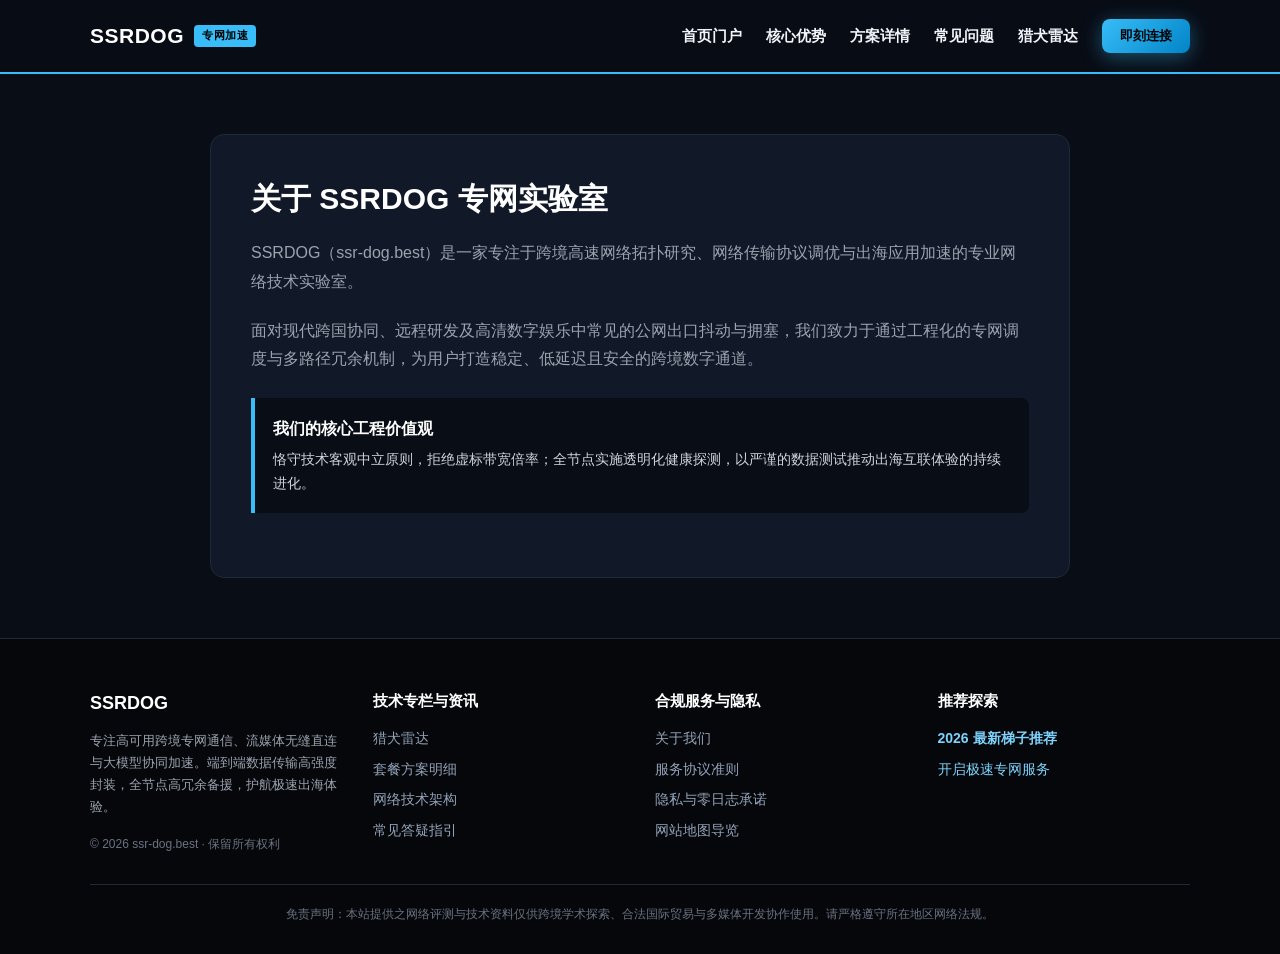
==== about.html @ 524ec729 "feat: deploy ssr-dog.best unique design, card grid, SVG motion & SEO articles" ====
<!DOCTYPE html>
<html lang="zh-CN">
<head>
  <meta charset="UTF-8">
  <meta name="viewport" content="width=device-width, initial-scale=1.0">
  <title>关于我们 - SSRDOG 网络工程实验室与技术初衷</title>
  <meta name="description" content="了解 SSRDOG 专网技术实验室的测试宗旨、网络路由优化理念与第三方中立测评准则。">
  <link rel="canonical" href="https://ssr-dog.best/about.html">
  <link rel="stylesheet" href="style.css">
</head>
<body>
  
  <header class="navbar">
    <div class="container nav-inner">
      <a href="index.html" class="brand-logo">
        <span>SSRDOG</span>
        <span class="brand-badge">专网加速</span>
      </a>
      <nav>
        <ul class="nav-links">
          <li><a href="index.html">首页门户</a></li>
          <li><a href="index.html#features">核心优势</a></li>
          <li><a href="index.html#pricing">方案详情</a></li>
          <li><a href="index.html#faq">常见问题</a></li>
          <li><a href="hound-radar.html">猎犬雷达</a></li>
          <li><a href="https://ww012.twilightaff.com/#/?code=A56DH1Af" class="btn-aff-cta" target="_blank" rel="nofollow" style="padding: 7px 18px; font-size: 13px;">即刻连接</a></li>
        </ul>
      </nav>
    </div>
  </header>


  <main style="padding: 60px 0;">
    <div class="container" style="max-width: 860px; background:#111827; border:1px solid #1e293b; border-radius:14px; padding:40px;">
      
        <h1 style="font-size:30px; font-weight:800; color:#fff; margin-bottom:16px;">关于 SSRDOG 专网实验室</h1>
        <p style="color:#9ca3af; line-height:1.8; margin-bottom:20px;">
          SSRDOG（ssr-dog.best）是一家专注于跨境高速网络拓扑研究、网络传输协议调优与出海应用加速的专业网络技术实验室。
        </p>
        <p style="color:#9ca3af; line-height:1.8; margin-bottom:20px;">
          面对现代跨国协同、远程研发及高清数字娱乐中常见的公网出口抖动与拥塞，我们致力于通过工程化的专网调度与多路径冗余机制，为用户打造稳定、低延迟且安全的跨境数字通道。
        </p>
        <div style="background:#090d16; border-left:4px solid #38bdf8; padding:18px; margin:24px 0; border-radius:0 8px 8px 0;">
          <h4 style="color:#fff; font-size:16px; margin-bottom:6px;">我们的核心工程价值观</h4>
          <p style="color:#d1d5db; font-size:14px; line-height:1.7;">
            恪守技术客观中立原则，拒绝虚标带宽倍率；全节点实施透明化健康探测，以严谨的数据测试推动出海互联体验的持续进化。
          </p>
        </div>
        
    </div>
  </main>

  
  <footer>
    <div class="container">
      <div class="footer-grid">
        <div>
          <div style="font-weight: 800; font-size: 18px; color: #fff; margin-bottom: 12px;">SSRDOG</div>
          <p style="line-height: 1.7; font-size: 13px; color: #9ca3af; margin-bottom: 16px;">
            专注高可用跨境专网通信、流媒体无缝直连与大模型协同加速。端到端数据传输高强度封装，全节点高冗余备援，护航极速出海体验。
          </p>
          <div style="font-size: 12px; color: #6b7280;">© 2026 ssr-dog.best · 保留所有权利</div>
        </div>
        <div>
          <h4 style="color: #fff; font-size: 15px; margin-bottom: 14px;">技术专栏与资讯</h4>
          <ul class="footer-links">
            <li><a href="hound-radar.html">猎犬雷达</a></li>
            <li><a href="index.html#pricing">套餐方案明细</a></li>
            <li><a href="index.html#features">网络技术架构</a></li>
            <li><a href="index.html#faq">常见答疑指引</a></li>
          </ul>
        </div>
        <div>
          <h4 style="color: #fff; font-size: 15px; margin-bottom: 14px;">合规服务与隐私</h4>
          <ul class="footer-links">
            <li><a href="about.html">关于我们</a></li>
            <li><a href="terms.html">服务协议准则</a></li>
            <li><a href="privacy.html">隐私与零日志承诺</a></li>
            <li><a href="sitemap.html">网站地图导览</a></li>
          </ul>
        </div>
        <div>
          <h4 style="color: #fff; font-size: 15px; margin-bottom: 14px;">推荐探索</h4>
          <ul class="footer-links">
            <li><a href="https://dajichang.mom/" target="_blank" style="color: #7dd3fc; font-weight: 600;">2026 最新梯子推荐</a></li>
            <li><a href="https://ww012.twilightaff.com/#/?code=A56DH1Af" target="_blank" rel="nofollow" style="color: #7dd3fc;">开启极速专网服务</a></li>
          </ul>
        </div>
      </div>
      <div style="border-top: 1px solid #1e293b; padding-top: 20px; text-align: center; font-size: 12px; color: #6b7280;">
        免责声明：本站提供之网络评测与技术资料仅供跨境学术探索、合法国际贸易与多媒体开发协作使用。请严格遵守所在地区网络法规。
      </div>
    </div>
  </footer>

</body>
</html>
---- style.css ----
/* Cyberpunk Synth Hound - ssr-dog.best */
* { margin: 0; padding: 0; box-sizing: border-box; }
html { scroll-behavior: smooth; }
body { background-color: #090d16; color: #f1f5f9; font-family: -apple-system, BlinkMacSystemFont, "Segoe UI", Roboto, "PingFang SC", "Hiragino Sans GB", "Microsoft YaHei", sans-serif; line-height: 1.6; overflow-x: hidden; }
.container { max-width: 1140px; margin: 0 auto; padding: 0 20px; }
a { text-decoration: none; color: inherit; transition: all 0.25s ease; }

/* Navbar */
.navbar { background: rgba(9, 13, 22, 0.9); backdrop-filter: blur(16px); border-bottom: 2px solid #38bdf8; position: sticky; top: 0; z-index: 100; }
.nav-inner { display: flex; align-items: center; justify-content: space-between; height: 72px; }
.brand-logo { display: flex; align-items: center; gap: 10px; font-weight: 900; font-size: 21px; color: #fff; letter-spacing: 0.5px; }
.brand-badge { background: #38bdf8; color: #000; font-size: 11px; padding: 2px 8px; border-radius: 4px; font-weight: 700; text-transform: uppercase; }
.nav-links { display: flex; gap: 24px; align-items: center; list-style: none; font-size: 15px; font-weight: 600; }
.nav-links a:hover { color: #7dd3fc; text-shadow: 0 0 10px #38bdf8; }

/* Hero */
.hero-section { padding: 75px 0 65px; background: radial-gradient(circle at 60% 20%, rgba(56, 189, 248, 0.12) 0%, transparent 70%); }
.hero-grid { display: grid; grid-template-columns: 1.15fr 0.85fr; gap: 40px; align-items: center; }
.hero-tag { display: inline-block; background: rgba(56, 189, 248, 0.15); color: #7dd3fc; border: 1px solid #38bdf8; padding: 5px 14px; border-radius: 6px; font-size: 13px; font-weight: 700; margin-bottom: 18px; }
.hero-title { font-size: 38px; line-height: 1.25; font-weight: 900; color: #fff; margin-bottom: 18px; letter-spacing: -0.5px; }
.hero-title-highlight { color: #7dd3fc; text-shadow: 0 0 18px rgba(56, 189, 248, 0.4); }
.hero-desc { font-size: 16px; color: #94a3b8; line-height: 1.7; margin-bottom: 28px; }
.hero-actions { display: flex; gap: 16px; align-items: center; flex-wrap: wrap; margin-bottom: 24px; }
.btn-aff-cta { display: inline-flex; align-items: center; justify-content: center; padding: 13px 32px; font-weight: 800; font-size: 15px; border-radius: 8px; background: linear-gradient(135deg, #38bdf8, #0284c7); color: #000; box-shadow: 0 4px 20px rgba(56, 189, 248, 0.4); }
.btn-aff-cta:hover { transform: translateY(-2px); box-shadow: 0 8px 28px rgba(56, 189, 248, 0.6); }
.btn-tizi-dofollow { display: inline-flex; align-items: center; justify-content: center; padding: 12px 26px; font-weight: 700; font-size: 15px; border-radius: 8px; border: 1.5px solid #1e293b; background: #111827; color: #7dd3fc; }
.btn-tizi-dofollow:hover { border-color: #7dd3fc; background: #1e293b; }

/* Features */
.features-grid { display: grid; grid-template-columns: repeat(auto-fit, minmax(260px, 1fr)); gap: 24px; }
.feature-card { background: #111827; border: 1px solid #1e293b; border-radius: 12px; padding: 26px; transition: transform 0.25s ease, border-color 0.25s ease; }
.feature-card:hover { transform: translateY(-4px); border-color: #38bdf8; }
.feature-icon { font-size: 28px; margin-bottom: 14px; display: inline-block; }
.feature-title { font-size: 18px; font-weight: 700; color: #fff; margin-bottom: 8px; }
.feature-desc { font-size: 14px; color: #94a3b8; line-height: 1.65; }

/* Pricing */
.pricing-section { padding: 70px 0; background: #090d16; }
.pricing-grid { display: grid; grid-template-columns: repeat(auto-fit, minmax(280px, 1fr)); gap: 28px; }
.price-card { background: #111827; border: 1px solid #1e293b; border-radius: 14px; padding: 32px 24px; position: relative; display: flex; flex-direction: column; text-align: center; }
.price-card.featured { border-color: #38bdf8; box-shadow: 0 0 25px rgba(56, 189, 248, 0.25); }
.price-tag { font-size: 36px; font-weight: 800; color: #fff; margin: 16px 0; }
.price-tag span { font-size: 14px; font-weight: 400; color: #94a3b8; }
.price-features { list-style: none; margin: 20px 0; text-align: left; font-size: 14px; color: #cbd5e1; line-height: 2; }
.price-features li::before { content: "⚡ "; color: #7dd3fc; }

/* Footer */
footer { background: #05070b; border-top: 1px solid #1e293b; padding: 50px 0 30px; font-size: 14px; color: #94a3b8; }
.footer-grid { display: grid; grid-template-columns: repeat(auto-fit, minmax(200px, 1fr)); gap: 30px; margin-bottom: 30px; }
.footer-links { list-style: none; display: flex; flex-direction: column; gap: 8px; }
.footer-links a:hover { color: #fff; }

@media(max-width: 868px) {
  .hero-grid { grid-template-columns: 1fr; text-align: center; }
  .hero-actions { justify-content: center; }
  .nav-links { display: none; }
}

/* Article Card Grid & Hover Effects */
.article-card { transition: transform 0.25s ease, box-shadow 0.25s ease, border-color 0.25s ease; }
.article-card:hover { transform: translateY(-4px); border-color: #38bdf8 !important; box-shadow: 0 10px 25px rgba(0,0,0,0.25) !important; }
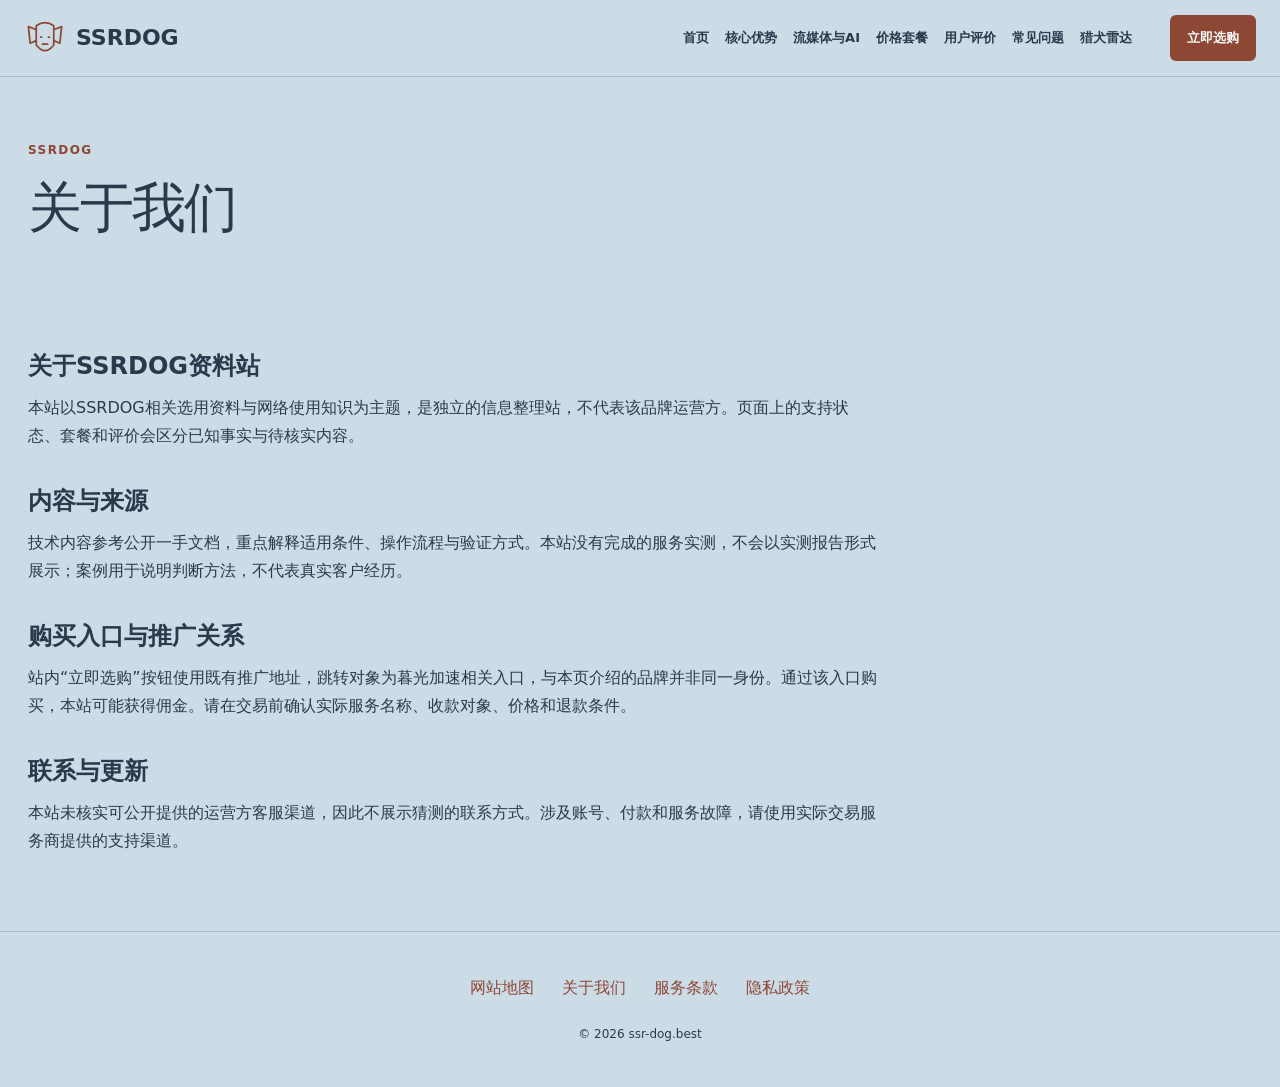
==== commit ea1631d6: "Update layout: single-row nav, prominent hyperlinks, clickable cards" ====
--- a/about.html
+++ b/about.html
@@ -1,97 +1,2 @@
 <!DOCTYPE html>
-<html lang="zh-CN">
-<head>
-  <meta charset="UTF-8">
-  <meta name="viewport" content="width=device-width, initial-scale=1.0">
-  <title>关于我们 - SSRDOG 网络工程实验室与技术初衷</title>
-  <meta name="description" content="了解 SSRDOG 专网技术实验室的测试宗旨、网络路由优化理念与第三方中立测评准则。">
-  <link rel="canonical" href="https://ssr-dog.best/about.html">
-  <link rel="stylesheet" href="style.css">
-</head>
-<body>
-  
-  <header class="navbar">
-    <div class="container nav-inner">
-      <a href="index.html" class="brand-logo">
-        <span>SSRDOG</span>
-        <span class="brand-badge">专网加速</span>
-      </a>
-      <nav>
-        <ul class="nav-links">
-          <li><a href="index.html">首页门户</a></li>
-          <li><a href="index.html#features">核心优势</a></li>
-          <li><a href="index.html#pricing">方案详情</a></li>
-          <li><a href="index.html#faq">常见问题</a></li>
-          <li><a href="hound-radar.html">猎犬雷达</a></li>
-          <li><a href="https://ww012.twilightaff.com/#/?code=A56DH1Af" class="btn-aff-cta" target="_blank" rel="nofollow" style="padding: 7px 18px; font-size: 13px;">即刻连接</a></li>
-        </ul>
-      </nav>
-    </div>
-  </header>
-
-
-  <main style="padding: 60px 0;">
-    <div class="container" style="max-width: 860px; background:#111827; border:1px solid #1e293b; border-radius:14px; padding:40px;">
-      
-        <h1 style="font-size:30px; font-weight:800; color:#fff; margin-bottom:16px;">关于 SSRDOG 专网实验室</h1>
-        <p style="color:#9ca3af; line-height:1.8; margin-bottom:20px;">
-          SSRDOG（ssr-dog.best）是一家专注于跨境高速网络拓扑研究、网络传输协议调优与出海应用加速的专业网络技术实验室。
-        </p>
-        <p style="color:#9ca3af; line-height:1.8; margin-bottom:20px;">
-          面对现代跨国协同、远程研发及高清数字娱乐中常见的公网出口抖动与拥塞，我们致力于通过工程化的专网调度与多路径冗余机制，为用户打造稳定、低延迟且安全的跨境数字通道。
-        </p>
-        <div style="background:#090d16; border-left:4px solid #38bdf8; padding:18px; margin:24px 0; border-radius:0 8px 8px 0;">
-          <h4 style="color:#fff; font-size:16px; margin-bottom:6px;">我们的核心工程价值观</h4>
-          <p style="color:#d1d5db; font-size:14px; line-height:1.7;">
-            恪守技术客观中立原则，拒绝虚标带宽倍率；全节点实施透明化健康探测，以严谨的数据测试推动出海互联体验的持续进化。
-          </p>
-        </div>
-        
-    </div>
-  </main>
-
-  
-  <footer>
-    <div class="container">
-      <div class="footer-grid">
-        <div>
-          <div style="font-weight: 800; font-size: 18px; color: #fff; margin-bottom: 12px;">SSRDOG</div>
-          <p style="line-height: 1.7; font-size: 13px; color: #9ca3af; margin-bottom: 16px;">
-            专注高可用跨境专网通信、流媒体无缝直连与大模型协同加速。端到端数据传输高强度封装，全节点高冗余备援，护航极速出海体验。
-          </p>
-          <div style="font-size: 12px; color: #6b7280;">© 2026 ssr-dog.best · 保留所有权利</div>
-        </div>
-        <div>
-          <h4 style="color: #fff; font-size: 15px; margin-bottom: 14px;">技术专栏与资讯</h4>
-          <ul class="footer-links">
-            <li><a href="hound-radar.html">猎犬雷达</a></li>
-            <li><a href="index.html#pricing">套餐方案明细</a></li>
-            <li><a href="index.html#features">网络技术架构</a></li>
-            <li><a href="index.html#faq">常见答疑指引</a></li>
-          </ul>
-        </div>
-        <div>
-          <h4 style="color: #fff; font-size: 15px; margin-bottom: 14px;">合规服务与隐私</h4>
-          <ul class="footer-links">
-            <li><a href="about.html">关于我们</a></li>
-            <li><a href="terms.html">服务协议准则</a></li>
-            <li><a href="privacy.html">隐私与零日志承诺</a></li>
-            <li><a href="sitemap.html">网站地图导览</a></li>
-          </ul>
-        </div>
-        <div>
-          <h4 style="color: #fff; font-size: 15px; margin-bottom: 14px;">推荐探索</h4>
-          <ul class="footer-links">
-            <li><a href="https://dajichang.mom/" target="_blank" style="color: #7dd3fc; font-weight: 600;">2026 最新梯子推荐</a></li>
-            <li><a href="https://ww012.twilightaff.com/#/?code=A56DH1Af" target="_blank" rel="nofollow" style="color: #7dd3fc;">开启极速专网服务</a></li>
-          </ul>
-        </div>
-      </div>
-      <div style="border-top: 1px solid #1e293b; padding-top: 20px; text-align: center; font-size: 12px; color: #6b7280;">
-        免责声明：本站提供之网络评测与技术资料仅供跨境学术探索、合法国际贸易与多媒体开发协作使用。请严格遵守所在地区网络法规。
-      </div>
-    </div>
-  </footer>
-
-</body>
-</html>
+<html lang="zh-CN"><head><meta charset="UTF-8"><meta name="viewport" content="width=device-width,initial-scale=1"><title>关于我们｜SSRDOG·猎犬雷达</title><meta name="description" content="猎犬雷达的关于我们：说明SSRDOG资料整理、内容使用与第三方服务边界。"><meta name="keywords" content="SSRDOG,关于我们,猎犬雷达,网络使用指南"><link rel="canonical" href="https://ssr-dog.best/about.html"><meta property="og:type" content="website"><meta property="og:title" content="关于我们｜SSRDOG·猎犬雷达"><meta property="og:description" content="猎犬雷达的关于我们：说明SSRDOG资料整理、内容使用与第三方服务边界。"><meta property="og:url" content="https://ssr-dog.best/about.html"><meta property="og:image" content="https://ssr-dog.best/share.png"><meta property="og:locale" content="zh_CN"><link rel="icon" href="favicon.svg" type="image/svg+xml"><link rel="stylesheet" href="style.css"><script defer src="menu.js"></script><script type="application/ld+json">{"@context": "https://schema.org", "@type": "WebPage", "name": "关于我们｜SSRDOG·猎犬雷达", "url": "https://ssr-dog.best/about.html", "description": "猎犬雷达的关于我们：说明SSRDOG资料整理、内容使用与第三方服务边界。", "inLanguage": "zh-CN"}</script></head><body class="site-15 hero-B review-0 faq-2 nav-2"><header class="site-header"><div class="nav-wrap"><a class="brand" href="index.html"><svg class="brand-mark" viewBox="0 0 48 48" aria-hidden="true"><path d="M13 14L5 11L7 30L14 27 M35 14L43 11L41 30L34 27 M14 10Q24 3 34 10V32Q24 45 14 32Z M19 23H20 M28 23H29 M21 31H27" fill="none" stroke="currentColor" stroke-width="2" stroke-linecap="round" stroke-linejoin="round"/></svg><span>SSRDOG</span></a><nav id="site-menu" aria-label="主导航"><a href="index.html">首页</a><a href="index.html#features">核心优势</a><a href="index.html#streaming">流媒体与AI</a><a href="index.html#pricing">价格套餐</a><a href="index.html#testimonials">用户评价</a><a href="index.html#faq">常见问题</a><a href="hound-radar.html">猎犬雷达</a></nav><div class="nav-actions"><a class="button compact" href="https://ww012.twilightaff.com/#/?code=A56DH1Af" target="_blank" rel="sponsored nofollow noopener">立即选购</a><button type="button" class="menu-toggle" aria-label="切换主导航菜单" aria-controls="site-menu" aria-expanded="false"><span></span><span></span></button></div></div></header><main class="site-main"><header class="page-heading"><span class="eyebrow">SSRDOG</span><h1>关于我们</h1></header><div class="prose"><h2>关于SSRDOG资料站</h2><p>本站以SSRDOG相关选用资料与网络使用知识为主题，是独立的信息整理站，不代表该品牌运营方。页面上的支持状态、套餐和评价会区分已知事实与待核实内容。</p><h2>内容与来源</h2><p>技术内容参考公开一手文档，重点解释适用条件、操作流程与验证方式。本站没有完成的服务实测，不会以实测报告形式展示；案例用于说明判断方法，不代表真实客户经历。</p><h2>购买入口与推广关系</h2><p>站内“立即选购”按钮使用既有推广地址，跳转对象为暮光加速相关入口，与本页介绍的品牌并非同一身份。通过该入口购买，本站可能获得佣金。请在交易前确认实际服务名称、收款对象、价格和退款条件。</p><h2>联系与更新</h2><p>本站未核实可公开提供的运营方客服渠道，因此不展示猜测的联系方式。涉及账号、付款和服务故障，请使用实际交易服务商提供的支持渠道。</p></div></main><footer class="site-footer"><nav aria-label="页脚导航"><a href="sitemap.html">网站地图</a><a href="about.html">关于我们</a><a href="terms.html">服务条款</a><a href="privacy.html">隐私政策</a></nav><p>© 2026 ssr-dog.best</p></footer></body></html>
--- a/style.css
+++ b/style.css
@@ -1,61 +1,173 @@
-/* Cyberpunk Synth Hound - ssr-dog.best */
-* { margin: 0; padding: 0; box-sizing: border-box; }
-html { scroll-behavior: smooth; }
-body { background-color: #090d16; color: #f1f5f9; font-family: -apple-system, BlinkMacSystemFont, "Segoe UI", Roboto, "PingFang SC", "Hiragino Sans GB", "Microsoft YaHei", sans-serif; line-height: 1.6; overflow-x: hidden; }
-.container { max-width: 1140px; margin: 0 auto; padding: 0 20px; }
-a { text-decoration: none; color: inherit; transition: all 0.25s ease; }
+:root{--bg:#ccdce7;--ink:#293a4c;--accent:#8e4635;--panel:#ffffff70;--line:#00000025;--button-ink:#ffffff;--font:system-ui,-apple-system,"Microsoft YaHei",sans-serif;--width:1280px;--radius:6px;}
+*{box-sizing:border-box}html{scroll-behavior:smooth}body{margin:0;background:var(--bg);color:var(--ink);font-family:var(--font);line-height:1.75}a{color:var(--accent);text-decoration-thickness:1px;text-underline-offset:4px}a:visited{color:var(--accent)}a:hover{text-decoration:underline}button,a{-webkit-tap-highlight-color:transparent}button{font:inherit}a:focus-visible,button:focus-visible,summary:focus-visible{outline:3px solid var(--accent);outline-offset:5px}svg{max-width:100%}h1,h2,h3,p{margin-top:0}h1{font-size:clamp(30px,4.2vw,58px);line-height:1.2;letter-spacing:-.025em;max-width:19ch}h2{font-size:clamp(25px,3vw,38px);line-height:1.3;margin-bottom:12px}h3{font-size:19px;line-height:1.5}p{overflow-wrap:anywhere}img{max-width:100%;height:auto}.site-header{position:sticky;top:0;z-index:20;background:var(--bg);border-bottom:1px solid var(--line)}.nav-wrap{max-width:1440px;padding:15px 24px;margin:auto;display:flex;align-items:center;gap:24px}.brand{color:var(--ink)!important;display:flex;align-items:center;gap:10px;font-weight:800;white-space:nowrap;text-decoration:none;font-size:22px}.brand-mark{width:42px;height:42px;color:var(--accent)}#site-menu{display:flex;gap:17px;margin-left:auto;align-items:center}#site-menu a{font:600 13px/1.4 system-ui,sans-serif;text-decoration:none;color:var(--ink);white-space:nowrap}#site-menu a:hover{color:var(--accent)}.nav-actions{display:flex;align-items:center;gap:10px;margin-left:auto}.button{display:inline-flex;align-items:center;justify-content:center;background:var(--accent);color:var(--button-ink)!important;padding:13px 24px;border-radius:var(--radius);font:700 15px/1.5 system-ui,sans-serif;text-decoration:none;min-height:46px;white-space:nowrap}.button:hover{filter:brightness(.94);text-decoration:none}.compact{font-size:13px;padding:10px 17px}.menu-toggle{display:none;width:44px;height:44px;border:1px solid var(--line);background:transparent;border-radius:8px;color:var(--ink);align-items:center;justify-content:center;flex-direction:column;gap:6px}.menu-toggle span{display:block;width:20px;height:2px;background:currentColor}.site-main{max-width:var(--width);margin:auto;padding:0 28px;position:relative;z-index:1}.hero-section{min-height:600px;padding:72px 0;display:grid;grid-template-columns:1.1fr .9fr;gap:52px;align-items:center}.hero-intro{font-size:18px;max-width:40em}.eyebrow{display:block;color:var(--accent);font:700 12px/1.6 system-ui,sans-serif;letter-spacing:.12em;margin-bottom:16px}.hero-actions{display:flex;gap:24px;align-items:center;flex-wrap:wrap;margin-top:30px}.text-button{font-weight:700;min-height:44px;display:inline-flex;align-items:center}.hero-art{min-width:0;width:100%;display:flex;justify-content:center;align-items:center;animation:art-sway 9s ease-in-out infinite}.hero-art>svg{width:100%;height:auto!important;aspect-ratio:13/11;max-height:460px!important}.hero-A .hero-art{grid-column:1;grid-row:1}.hero-A .hero-copy{grid-column:2}.hero-C .hero-section{grid-template-columns:1fr;text-align:center;gap:28px;padding-bottom:40px}.hero-C h1,.hero-C .hero-intro{margin-left:auto;margin-right:auto}.hero-C .hero-actions{justify-content:center}.hero-C .hero-art{width:min(660px,100%);margin:auto}.hero-D .hero-section{display:block;text-align:center;min-height:620px;padding-top:130px}.hero-D h1,.hero-D .hero-intro{margin-left:auto;margin-right:auto}.hero-D .hero-actions{justify-content:center}.hero-D .hero-section>.hero-art{display:none}.site-art{position:fixed;inset:70px 0 0;pointer-events:none;z-index:0;display:flex;align-items:center;justify-content:center;opacity:.15;animation:art-sway 12s ease-in-out infinite}.site-art>svg{width:85vw;height:80vh!important;max-height:none!important}.section{padding:70px 0;border-top:1px solid var(--line);scroll-margin-top:100px}.section-heading{margin-bottom:32px}.section-intro{max-width:750px;margin-bottom:26px}.features{display:grid;gap:24px}.feature{display:flex;gap:20px;padding:24px;border:1px solid var(--line);border-radius:var(--radius);background:var(--panel)}.feature>svg{width:46px;height:46px;flex-shrink:0;color:var(--accent)}.feature p{margin-bottom:0}.features.tiles{grid-template-columns:repeat(2,minmax(0,1fr))}.features.rail{grid-template-columns:repeat(4,minmax(0,1fr))}.features.rail .feature{display:block;padding:22px 18px}.features.rail .feature svg{margin-bottom:14px}.features.list .feature{border-width:0 0 1px;border-radius:0;background:transparent}.features.list{grid-template-columns:1fr}.features.list .feature>div{display:grid;grid-template-columns:220px 1fr;gap:28px}.use-cases{display:grid;gap:24px}.use-cases.columns{grid-template-columns:repeat(3,minmax(0,1fr))}.use-case{padding:28px;background:var(--panel);border-radius:var(--radius);position:relative;border:1px solid var(--line)}.use-cases.rows .use-case{display:grid;grid-template-columns:50px 170px 1fr;gap:12px 24px;align-items:start}.use-cases.rows .use-case>p:not(.platforms),.use-cases.rows .status{grid-column:3}.use-cases.steps .use-case:nth-child(2){margin-left:7%}.use-cases.steps .use-case:nth-child(3){margin-left:14%}.item-no,.review-mark{color:var(--accent);font-size:26px;font-weight:700}.platforms{font-size:14px;color:var(--accent)}.status{font-size:12px;border-top:1px solid var(--line);padding-top:10px;display:block}.plans{display:grid;gap:22px}.plans.cards{grid-template-columns:repeat(3,minmax(0,1fr))}.plan{padding:28px;border:1px solid var(--line);border-radius:var(--radius);background:var(--panel)}.price-value{font-size:24px;font-weight:700;color:var(--accent)}dl{margin:20px 0}dl>div{display:flex;justify-content:space-between;gap:12px;padding:10px 0;border-bottom:1px solid var(--line);font-size:14px}dd{margin:0}.plans.table .plan{display:grid;grid-template-columns:1fr 1fr 2fr;gap:8px 24px;align-items:center}.plans.table .plan>h3{grid-column:1}.plans.table .price-value{grid-column:2;grid-row:1/3}.plans.table dl{grid-column:3;grid-row:1/4;margin:0}.plans.table .small{grid-column:1/3}.small{font-size:12px;opacity:.8}.reviews{display:grid;grid-template-columns:repeat(3,minmax(0,1fr));gap:28px}.review{padding:28px 0;border-top:3px solid var(--accent)}.review h3{margin-top:16px}.faq-list{max-width:900px}.faq-list details{padding:18px 0;border-bottom:1px solid var(--line)}summary{cursor:pointer;font-weight:700;padding-right:20px}details p{margin:16px 0 4px;max-width:75ch}.site-footer{position:relative;z-index:1;padding:42px 24px;border-top:1px solid var(--line);background:var(--bg);text-align:center}.site-footer nav{display:flex;gap:28px;justify-content:center;flex-wrap:wrap}.site-footer p{font-size:12px;margin:22px 0 0}.page-heading{padding:64px 0 38px}.page-heading h1{max-width:25ch}.article-list{display:grid;gap:28px;padding-bottom:70px;counter-reset:stories}.article-card{border:1px solid var(--line);background:var(--panel);border-radius:var(--radius);padding:30px;counter-increment:stories;position:relative}.article-card::before{content:counter(stories,decimal-leading-zero);display:block;font-size:26px;color:var(--accent);margin-bottom:16px}.article-card h2{font-size:23px}.article-card p{margin-bottom:20px}.article-list.split{grid-template-columns:repeat(2,minmax(0,1fr))}.article-list.stack{grid-template-columns:1fr}.article-list.stack .article-card{display:grid;grid-template-columns:64px 1fr 1fr;gap:20px}.article-list.stack .article-card a{grid-column:2}.article-list.mosaic{grid-template-columns:repeat(3,minmax(0,1fr))}.article-list.mosaic .article-card:first-child{grid-column:span 2}.article-page{max-width:850px;margin:auto;padding:56px 0 80px}.article-page h1{max-width:100%;font-size:clamp(28px,3.5vw,44px)}.article-page .lead{font-size:18px;padding-bottom:24px;border-bottom:1px solid var(--line)}.article-body h2{font-size:25px;margin:40px 0 18px}.article-body p{font-size:17px;line-height:1.95;margin-bottom:20px}.article-body a,.article-body a:visited{color:var(--accent);font-weight:700}.sources{margin-top:40px;padding-top:20px;border-top:1px solid var(--line);font-size:12px}.sources p{overflow-wrap:anywhere}.prose{max-width:850px;padding-bottom:60px}.prose h2{font-size:24px;margin-top:36px}.map-links{list-style:none;padding:0;display:grid;gap:14px}.site-0 .section-heading,.site-6 .section-heading,.site-12 .section-heading{border-left:5px solid var(--accent);padding-left:22px}.site-1 .section-heading,.site-7 .section-heading,.site-13 .section-heading{text-align:center}.site-2 .section-heading,.site-8 .section-heading,.site-14 .section-heading{display:flex;align-items:baseline;gap:30px;flex-wrap:wrap}.site-3 .section,.site-9 .section,.site-15 .section{border-top-width:3px}.site-4 .feature,.site-10 .feature,.site-16 .feature{border-inline-start:5px solid var(--accent)}.site-5 .use-case,.site-11 .use-case,.site-17 .use-case{border-top:4px solid var(--accent)}@keyframes art-sway{0%,100%{transform:translateY(0)}50%{transform:translateY(-8px)}}
+@media(max-width:1240px){#site-menu{display:none;position:absolute;left:0;right:0;top:100%;padding:22px;background:var(--bg);border-bottom:1px solid var(--line);box-shadow:0 12px 20px #0001;margin:0;flex-direction:column;align-items:stretch;gap:0}#site-menu.is-open{display:flex}#site-menu a{padding:12px}.menu-toggle{display:flex}.features.rail{grid-template-columns:repeat(2,minmax(0,1fr))}.nav-wrap{position:relative}.nav-actions{margin-left:auto}}
+@media(max-width:768px){.site-main{padding:0 22px}.hero-section,.hero-A .hero-section{grid-template-columns:1fr;gap:24px;padding:42px 0;min-height:0}.hero-A .hero-copy,.hero-A .hero-art{grid-column:auto;grid-row:auto}.hero-A .hero-copy{order:0}.hero-A .hero-art{order:1}.hero-art>svg{max-height:340px!important}.hero-D .hero-section{padding:75px 0;min-height:520px}.hero-intro{font-size:16px}.hero-copy h1{max-width:21ch}.section{padding:48px 0}.features.tiles,.features.rail,.use-cases.columns,.plans.cards,.reviews,.article-list.split,.article-list.mosaic{grid-template-columns:1fr}.features.list .feature>div{display:block}.features.rail .feature{display:flex}.use-cases.rows .use-case{display:block}.use-cases.steps .use-case:nth-child(n){margin-left:0}.plans.table .plan{display:block}.article-list.mosaic .article-card:first-child{grid-column:auto}.article-list.stack .article-card{display:block}.page-heading{padding-top:40px}.article-page{padding-top:38px}.article-body p{font-size:16px}.nav-wrap{padding:12px 16px;gap:12px}.brand{font-size:19px;gap:7px}.brand-mark{width:32px;height:32px}.compact{padding:10px 12px;font-size:12px}.site-footer nav{gap:14px 24px}.site-art{opacity:.09}.section-heading{display:block!important}}
+@media(max-width:360px){.site-main{padding:0 16px}.nav-wrap{padding:10px 12px}.brand-mark{width:28px}.brand{font-size:17px}.nav-actions{gap:7px}.compact{padding:9px}.menu-toggle{width:38px;height:40px}.hero-actions{gap:18px}.feature,.plan,.use-case,.article-card{padding:21px}.hero-copy h1{font-size:29px}}
+@media(prefers-reduced-motion:reduce){html{scroll-behavior:auto}*,*::before,*::after{animation:none!important;transition:none!important}}
 
-/* Navbar */
-.navbar { background: rgba(9, 13, 22, 0.9); backdrop-filter: blur(16px); border-bottom: 2px solid #38bdf8; position: sticky; top: 0; z-index: 100; }
-.nav-inner { display: flex; align-items: center; justify-content: space-between; height: 72px; }
-.brand-logo { display: flex; align-items: center; gap: 10px; font-weight: 900; font-size: 21px; color: #fff; letter-spacing: 0.5px; }
-.brand-badge { background: #38bdf8; color: #000; font-size: 11px; padding: 2px 8px; border-radius: 4px; font-weight: 700; text-transform: uppercase; }
-.nav-links { display: flex; gap: 24px; align-items: center; list-style: none; font-size: 15px; font-weight: 600; }
-.nav-links a:hover { color: #7dd3fc; text-shadow: 0 0 10px #38bdf8; }
+.review-1 .reviews{grid-template-columns:1fr}.review-1 .review{display:grid;grid-template-columns:70px 180px 1fr;gap:14px;align-items:baseline;padding:22px 0;border-top-width:1px}.review-1 .review h3{margin:0}.review-1 .review .small{grid-column:3}.review-2 .reviews{grid-template-columns:1.3fr 1fr}.review-2 .review:first-child{grid-row:span 2;padding:36px;border:1px solid var(--line);border-radius:var(--radius);background:var(--panel)}.faq-1 .faq-list{max-width:none;display:grid;grid-template-columns:1fr 1fr;gap:24px}.faq-1 details:last-child{grid-column:span 2}.faq-2 .faq-list{margin-left:22%;border-left:3px solid var(--accent);padding-left:28px}.site-0 .hero-section{grid-template-columns:1.25fr .75fr}.site-1 .hero-section{grid-template-columns:1.1fr 1fr}.site-4 .hero-section{gap:90px}.site-5 .hero-copy{border-left:3px solid var(--accent);padding-left:30px}.site-6 .hero-art{border:1px solid var(--line);border-radius:50%;padding:25px}.site-7 .hero-section{padding-top:52px}.site-7 .hero-art{max-width:520px}.site-9 h1{font-size:clamp(32px,4.8vw,65px)}.site-10 .hero-section{grid-template-columns:.8fr 1.2fr}.site-11 .hero-copy{max-width:900px;margin:auto}.site-13 .hero-art{max-width:570px}.site-14 .hero-copy{border-bottom:4px solid var(--accent);padding-bottom:32px}.site-15 h1{font-weight:500;letter-spacing:-.04em}.site-17 .hero-section{gap:80px}.site-art{opacity:.3}.hero-D .article-page,.hero-D .prose{background:color-mix(in srgb,var(--bg) 88%,transparent);padding:36px}.hero-D .hero-copy{position:relative}.hero-D .hero-copy::before{content:'';position:absolute;inset:-25px -15px;background:radial-gradient(ellipse,var(--bg),transparent 75%);z-index:-1;pointer-events:none}
+@media(min-width:1241px){.nav-1 .nav-wrap{display:grid;grid-template-columns:1fr auto 1fr;gap:10px 30px}.nav-1 .brand{grid-column:2;grid-row:1;justify-content:center}.nav-1 .nav-actions{grid-column:3;grid-row:1}.nav-1 #site-menu{grid-column:1/4;grid-row:2;justify-content:center;margin:auto;padding-top:6px}.nav-1 .section{scroll-margin-top:160px}.nav-2 .nav-wrap{display:grid;grid-template-columns:auto 1fr auto;gap:10px 35px}.nav-2 .brand{grid-row:1/3}.nav-2 #site-menu{grid-column:2/4;grid-row:2;justify-content:flex-end;margin:0}.nav-2 .nav-actions{grid-column:3;grid-row:1}.nav-2 .section{scroll-margin-top:150px}}
+@media(max-width:768px){.hero-section{grid-template-columns:1fr!important;gap:26px!important}.hero-copy{border-left:0!important;padding-left:0!important}.review-1 .review{display:block}.review-1 .review h3{margin:12px 0}.review-2 .reviews{grid-template-columns:1fr}.review-2 .review:first-child{grid-row:auto;padding:24px}.faq-1 .faq-list{grid-template-columns:1fr;gap:0}.faq-1 details:last-child{grid-column:auto}.faq-2 .faq-list{margin-left:0;padding-left:20px}.site-art{opacity:.22}.hero-D .article-page,.hero-D .prose{padding:26px 10px}}
+.site-2 .site-art{opacity:.85}.site-12 .site-art{opacity:1}.site-12 .site-art path{opacity:.65}.site-16 .site-art{opacity:.6}@media(max-width:768px){.site-2 .site-art{opacity:.7}.site-12 .site-art{opacity:1}.site-16 .site-art{opacity:.5}}.site-5 .hero-art{position:relative}.site-5 .hero-art>svg:first-child{position:absolute;inset:0}.site-5 .coffee-mark{position:relative}.roast-bean{animation:roast-rock 9s ease-in-out infinite}@keyframes roast-rock{0%,100%{transform:rotate(-3deg)}50%{transform:rotate(5deg)}}@media(prefers-reduced-motion:reduce){.roast-bean{animation:none!important}}h1,h2{text-wrap:balance}
+/* Card presentation revision */
+a,a:link,a:visited,a:hover,a:focus{text-decoration:none!important}.features,.features.rail,.features.tiles,.features.list{display:grid;grid-template-columns:repeat(2,minmax(0,1fr));gap:24px}.features.list .feature>div{display:block}.feature,.features.rail .feature{display:block;padding:28px}.feature>svg{margin-bottom:16px}.use-cases,.use-cases.rows,.use-cases.steps,.use-cases.columns{display:grid;grid-template-columns:repeat(3,minmax(0,1fr));gap:24px}.use-cases.rows .use-case{display:block}.use-cases.steps .use-case:nth-child(n){margin-left:0}.plans,.plans.table,.plans.cards{grid-template-columns:repeat(3,minmax(0,1fr));align-items:stretch}.plans.table .plan,.plan{display:flex;flex-direction:column;padding:30px;border-radius:var(--radius)}.plan .price-value{font-size:40px;margin:16px 0}.price-value small{font-size:14px;font-weight:400}.quota{padding:18px 0;border-top:1px solid var(--line);border-bottom:1px solid var(--line)}.quota strong{font-size:28px}.plan ul{padding-left:19px;flex:1}.plan li{margin:14px 0}.reviews,.review-1 .reviews,.review-2 .reviews{display:grid;grid-template-columns:repeat(3,minmax(0,1fr));gap:24px}.review,.review-1 .review,.review-2 .review:first-child{display:block;grid-row:auto;padding:26px;border:1px solid var(--line);border-radius:var(--radius);background:var(--panel)}.faq-1 .faq-list{display:block}.faq-2 .faq-list{margin-left:0}.site-5 .hero-copy{border-left:0;padding-left:0}@media(max-width:768px){.features,.features.rail,.features.tiles,.features.list,.use-cases,.use-cases.rows,.use-cases.steps,.use-cases.columns,.plans,.plans.cards,.plans.table,.reviews,.review-1 .reviews,.review-2 .reviews{grid-template-columns:1fr}}
 
-/* Hero */
-.hero-section { padding: 75px 0 65px; background: radial-gradient(circle at 60% 20%, rgba(56, 189, 248, 0.12) 0%, transparent 70%); }
-.hero-grid { display: grid; grid-template-columns: 1.15fr 0.85fr; gap: 40px; align-items: center; }
-.hero-tag { display: inline-block; background: rgba(56, 189, 248, 0.15); color: #7dd3fc; border: 1px solid #38bdf8; padding: 5px 14px; border-radius: 6px; font-size: 13px; font-weight: 700; margin-bottom: 18px; }
-.hero-title { font-size: 38px; line-height: 1.25; font-weight: 900; color: #fff; margin-bottom: 18px; letter-spacing: -0.5px; }
-.hero-title-highlight { color: #7dd3fc; text-shadow: 0 0 18px rgba(56, 189, 248, 0.4); }
-.hero-desc { font-size: 16px; color: #94a3b8; line-height: 1.7; margin-bottom: 28px; }
-.hero-actions { display: flex; gap: 16px; align-items: center; flex-wrap: wrap; margin-bottom: 24px; }
-.btn-aff-cta { display: inline-flex; align-items: center; justify-content: center; padding: 13px 32px; font-weight: 800; font-size: 15px; border-radius: 8px; background: linear-gradient(135deg, #38bdf8, #0284c7); color: #000; box-shadow: 0 4px 20px rgba(56, 189, 248, 0.4); }
-.btn-aff-cta:hover { transform: translateY(-2px); box-shadow: 0 8px 28px rgba(56, 189, 248, 0.6); }
-.btn-tizi-dofollow { display: inline-flex; align-items: center; justify-content: center; padding: 12px 26px; font-weight: 700; font-size: 15px; border-radius: 8px; border: 1.5px solid #1e293b; background: #111827; color: #7dd3fc; }
-.btn-tizi-dofollow:hover { border-color: #7dd3fc; background: #1e293b; }
+/* Final vertical cards, including the independent article index. */
+.features,.features.rail,.features.tiles,.features.list{grid-template-columns:repeat(4,minmax(0,1fr));align-items:stretch}
+.feature,.features.list .feature,.features.rail .feature{display:flex;flex-direction:column;border:1px solid var(--line);border-radius:var(--radius);background:var(--panel);padding:25px 22px;min-height:275px}
+.features.list .feature>div{display:block}.feature p{font-size:15px}.feature>svg{margin:0 0 18px}.use-case{min-height:280px;display:flex!important;flex-direction:column}.use-case .platforms{margin-top:0}
+.plan{min-height:430px}.plan ul{margin-bottom:0}.reviews .review{min-height:270px}.reviews .review .small{line-height:1.8}
+.article-list,.article-list.split,.article-list.stack,.article-list.mosaic{grid-template-columns:repeat(3,minmax(0,1fr));align-items:stretch}
+.article-list .article-card,.article-list.stack .article-card{display:flex;flex-direction:column;gap:0;min-height:320px;padding:28px}.article-list.mosaic .article-card:first-child{grid-column:auto}.article-card a{margin-top:auto;align-self:flex-start;padding:8px 0}.article-card h2{font-size:22px}
+@media(max-width:1100px) and (min-width:769px){.features,.features.rail,.features.tiles,.features.list{grid-template-columns:repeat(2,minmax(0,1fr))}.article-list,.article-list.split,.article-list.stack,.article-list.mosaic{grid-template-columns:repeat(2,minmax(0,1fr))}.plan{padding:22px!important}.price-value{font-size:34px!important}}
+@media(max-width:768px){.features,.features.rail,.features.tiles,.features.list,.article-list,.article-list.split,.article-list.stack,.article-list.mosaic{grid-template-columns:1fr}.feature,.features.list .feature,.features.rail .feature,.use-case,.reviews .review{min-height:0}.plan{min-height:400px}.article-list .article-card{min-height:265px}.hero-art{max-width:100%}.site-art{max-width:100vw}}
 
-/* Features */
-.features-grid { display: grid; grid-template-columns: repeat(auto-fit, minmax(260px, 1fr)); gap: 24px; }
-.feature-card { background: #111827; border: 1px solid #1e293b; border-radius: 12px; padding: 26px; transition: transform 0.25s ease, border-color 0.25s ease; }
-.feature-card:hover { transform: translateY(-4px); border-color: #38bdf8; }
-.feature-icon { font-size: 28px; margin-bottom: 14px; display: inline-block; }
-.feature-title { font-size: 18px; font-weight: 700; color: #fff; margin-bottom: 8px; }
-.feature-desc { font-size: 14px; color: #94a3b8; line-height: 1.65; }
 
-/* Pricing */
-.pricing-section { padding: 70px 0; background: #090d16; }
-.pricing-grid { display: grid; grid-template-columns: repeat(auto-fit, minmax(280px, 1fr)); gap: 28px; }
-.price-card { background: #111827; border: 1px solid #1e293b; border-radius: 14px; padding: 32px 24px; position: relative; display: flex; flex-direction: column; text-align: center; }
-.price-card.featured { border-color: #38bdf8; box-shadow: 0 0 25px rgba(56, 189, 248, 0.25); }
-.price-tag { font-size: 36px; font-weight: 800; color: #fff; margin: 16px 0; }
-.price-tag span { font-size: 14px; font-weight: 400; color: #94a3b8; }
-.price-features { list-style: none; margin: 20px 0; text-align: left; font-size: 14px; color: #cbd5e1; line-height: 2; }
-.price-features li::before { content: "⚡ "; color: #7dd3fc; }
+/* ==========================================================================
+   Navigation Alignment, Article Hyperlinks & Clickable Cards Update
+   ========================================================================== */
 
-/* Footer */
-footer { background: #05070b; border-top: 1px solid #1e293b; padding: 50px 0 30px; font-size: 14px; color: #94a3b8; }
-.footer-grid { display: grid; grid-template-columns: repeat(auto-fit, minmax(200px, 1fr)); gap: 30px; margin-bottom: 30px; }
-.footer-links { list-style: none; display: flex; flex-direction: column; gap: 8px; }
-.footer-links a:hover { color: #fff; }
-
-@media(max-width: 868px) {
-  .hero-grid { grid-template-columns: 1fr; text-align: center; }
-  .hero-actions { justify-content: center; }
-  .nav-links { display: none; }
+/* 1. Ensure CTA button and all menu items stay on the exact same row */
+.site-header .nav-wrap,
+.nav-1 .nav-wrap,
+.nav-2 .nav-wrap {
+  display: flex !important;
+  align-items: center !important;
+  justify-content: flex-start !important;
+  gap: 20px !important;
+  flex-wrap: nowrap !important;
+  grid-template-columns: none !important;
+  grid-template-rows: none !important;
 }
 
-/* Article Card Grid & Hover Effects */
-.article-card { transition: transform 0.25s ease, box-shadow 0.25s ease, border-color 0.25s ease; }
-.article-card:hover { transform: translateY(-4px); border-color: #38bdf8 !important; box-shadow: 0 10px 25px rgba(0,0,0,0.25) !important; }
+.site-header .brand,
+.nav-1 .brand,
+.nav-2 .brand {
+  flex-shrink: 0 !important;
+  margin-right: auto !important;
+  grid-column: auto !important;
+  grid-row: auto !important;
+}
+
+.site-header #site-menu,
+.nav-1 #site-menu,
+.nav-2 #site-menu {
+  display: flex !important;
+  align-items: center !important;
+  gap: 16px !important;
+  margin: 0 !important;
+  padding: 0 !important;
+  flex-shrink: 0 !important;
+  grid-column: auto !important;
+  grid-row: auto !important;
+}
+
+.site-header #site-menu a {
+  white-space: nowrap !important;
+}
+
+.site-header .nav-actions,
+.nav-1 .nav-actions,
+.nav-2 .nav-actions {
+  display: flex !important;
+  align-items: center !important;
+  gap: 12px !important;
+  margin-left: 18px !important;
+  flex-shrink: 0 !important;
+  grid-column: auto !important;
+  grid-row: auto !important;
+}
+
+.site-header .nav-actions .button {
+  white-space: nowrap !important;
+}
+
+/* Responsive mobile drawer below 980px */
+@media (max-width: 980px) {
+  .site-header #site-menu,
+  .nav-1 #site-menu,
+  .nav-2 #site-menu {
+    display: none !important;
+    position: absolute !important;
+    left: 0 !important;
+    right: 0 !important;
+    top: 100% !important;
+    padding: 18px 24px !important;
+    background: var(--bg) !important;
+    border-bottom: 1px solid var(--line) !important;
+    box-shadow: 0 12px 24px rgba(0, 0, 0, 0.15) !important;
+    flex-direction: column !important;
+    align-items: stretch !important;
+    gap: 0 !important;
+    z-index: 100 !important;
+  }
+  .site-header #site-menu.is-open,
+  .nav-1 #site-menu.is-open,
+  .nav-2 #site-menu.is-open {
+    display: flex !important;
+  }
+  .site-header #site-menu a,
+  .nav-1 #site-menu a,
+  .nav-2 #site-menu a {
+    padding: 12px 0 !important;
+    border-bottom: 1px solid var(--line) !important;
+  }
+  .site-header #site-menu a:last-child,
+  .nav-1 #site-menu a:last-child,
+  .nav-2 #site-menu a:last-child {
+    border-bottom: none !important;
+  }
+  .site-header .menu-toggle {
+    display: flex !important;
+  }
+}
+
+/* 2. Article & prose hyperlinks prominent colored styling */
+.article-page a:not(.button):not(.brand),
+.article-body a:not(.button):not(.brand),
+.prose a:not(.button):not(.brand),
+article a:not(.button):not(.brand) {
+  color: var(--accent) !important;
+  font-weight: 700 !important;
+  text-decoration: underline !important;
+  text-decoration-thickness: 2px !important;
+  text-underline-offset: 4px !important;
+  transition: opacity 0.2s ease !important;
+}
+
+.article-page a:not(.button):not(.brand):hover,
+.article-body a:not(.button):not(.brand):hover,
+.prose a:not(.button):not(.brand):hover,
+article a:not(.button):not(.brand):hover {
+  text-decoration: underline !important;
+  opacity: 0.8 !important;
+}
+
+/* 3. Entire Article Card Clickable */
+.article-list .article-card,
+.article-card {
+  position: relative !important;
+  cursor: pointer !important;
+  transition: transform 0.2s ease, box-shadow 0.2s ease, border-color 0.2s ease !important;
+}
+
+.article-list .article-card:hover,
+.article-card:hover {
+  transform: translateY(-4px) !important;
+  box-shadow: 0 10px 24px rgba(0, 0, 0, 0.15) !important;
+  border-color: var(--accent) !important;
+}
+
+.article-card a {
+  color: var(--accent) !important;
+  font-weight: 700 !important;
+  position: static !important;
+}
+
+.article-card a::after {
+  content: "" !important;
+  position: absolute !important;
+  inset: 0 !important;
+  z-index: 2 !important;
+  cursor: pointer !important;
+}
